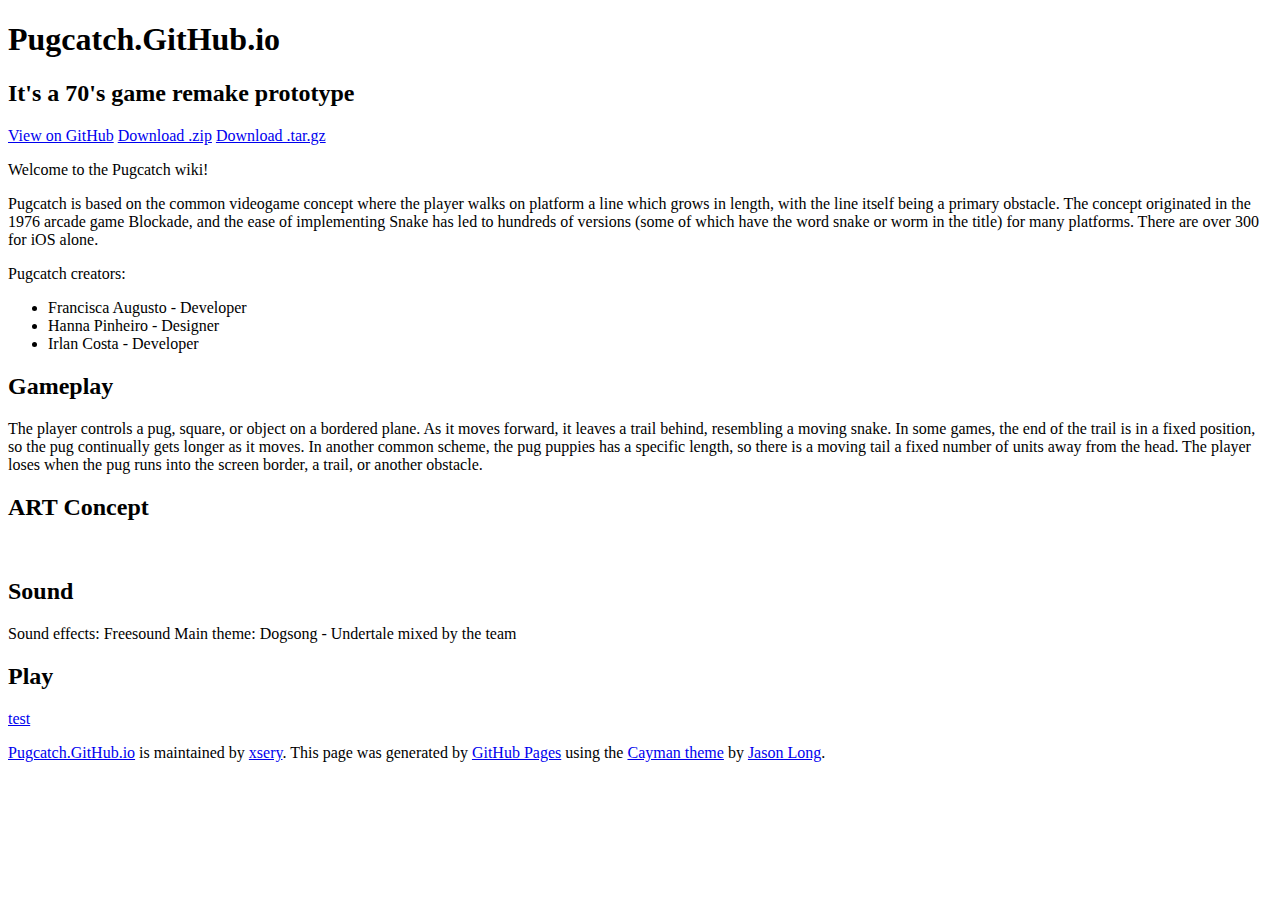
==== index.html @ 44aff657 "Create master branch via GitHub" ====
<!DOCTYPE html>
<html lang="en-us">
  <head>
    <meta charset="UTF-8">
    <title>Pugcatch.GitHub.io by xsery</title>
    <meta name="viewport" content="width=device-width, initial-scale=1">
    <link rel="stylesheet" type="text/css" href="stylesheets/normalize.css" media="screen">
    <link href='https://fonts.googleapis.com/css?family=Open+Sans:400,700' rel='stylesheet' type='text/css'>
    <link rel="stylesheet" type="text/css" href="stylesheets/stylesheet.css" media="screen">
    <link rel="stylesheet" type="text/css" href="stylesheets/github-light.css" media="screen">
  </head>
  <body>
    <section class="page-header">
      <h1 class="project-name">Pugcatch.GitHub.io</h1>
      <h2 class="project-tagline">It&#39;s a 70&#39;s game remake prototype </h2>
      <a href="https://github.com/xsery/pugcatch.github.io" class="btn">View on GitHub</a>
      <a href="https://github.com/xsery/pugcatch.github.io/zipball/master" class="btn">Download .zip</a>
      <a href="https://github.com/xsery/pugcatch.github.io/tarball/master" class="btn">Download .tar.gz</a>
    </section>

    <section class="main-content">
      <p>Welcome to the Pugcatch wiki!</p>

<p>Pugcatch is based on the common videogame concept where the player walks on platform a line which grows in length, with the line itself being a primary obstacle. The concept originated in the 1976 arcade game Blockade, and the ease of implementing Snake has led to hundreds of versions (some of which have the word snake or worm in the title) for many platforms. There are over 300 for iOS alone.</p>

<p>Pugcatch creators:</p>

<ul>
<li>Francisca Augusto - Developer</li>
<li>Hanna Pinheiro - Designer</li>
<li>Irlan Costa - Developer</li>
</ul>

<h2>
<a id="gameplay" class="anchor" href="#gameplay" aria-hidden="true"><span aria-hidden="true" class="octicon octicon-link"></span></a>Gameplay</h2>

<p>The player controls a pug, square, or object on a bordered plane. As it moves forward, it leaves a trail behind, resembling a moving snake. In some games, the end of the trail is in a fixed position, so the pug continually gets longer as it moves. In another common scheme, the pug puppies has a specific length, so there is a moving tail a fixed number of units away from the head. The player loses when the pug runs into the screen border, a trail, or another obstacle.</p>

<h2>
<a id="art-concept" class="anchor" href="#art-concept" aria-hidden="true"><span aria-hidden="true" class="octicon octicon-link"></span></a>ART Concept</h2>

<p><img src="https://raw.githubusercontent.com/xsery/pug_catch.github.io/master/Layout-3---Banner.png" alt=""></p>

<h2>
<a id="sound" class="anchor" href="#sound" aria-hidden="true"><span aria-hidden="true" class="octicon octicon-link"></span></a>Sound</h2>

<p>Sound effects: Freesound
Main theme: Dogsong - Undertale mixed by the team</p>

<h2>
<a id="play" class="anchor" href="#play" aria-hidden="true"><span aria-hidden="true" class="octicon octicon-link"></span></a>Play</h2>

<p><a href="export/">test</a></p>

      <footer class="site-footer">
        <span class="site-footer-owner"><a href="https://github.com/xsery/pugcatch.github.io">Pugcatch.GitHub.io</a> is maintained by <a href="https://github.com/xsery">xsery</a>.</span>

        <span class="site-footer-credits">This page was generated by <a href="https://pages.github.com">GitHub Pages</a> using the <a href="https://github.com/jasonlong/cayman-theme">Cayman theme</a> by <a href="https://twitter.com/jasonlong">Jason Long</a>.</span>
      </footer>

    </section>

  
  </body>
</html>
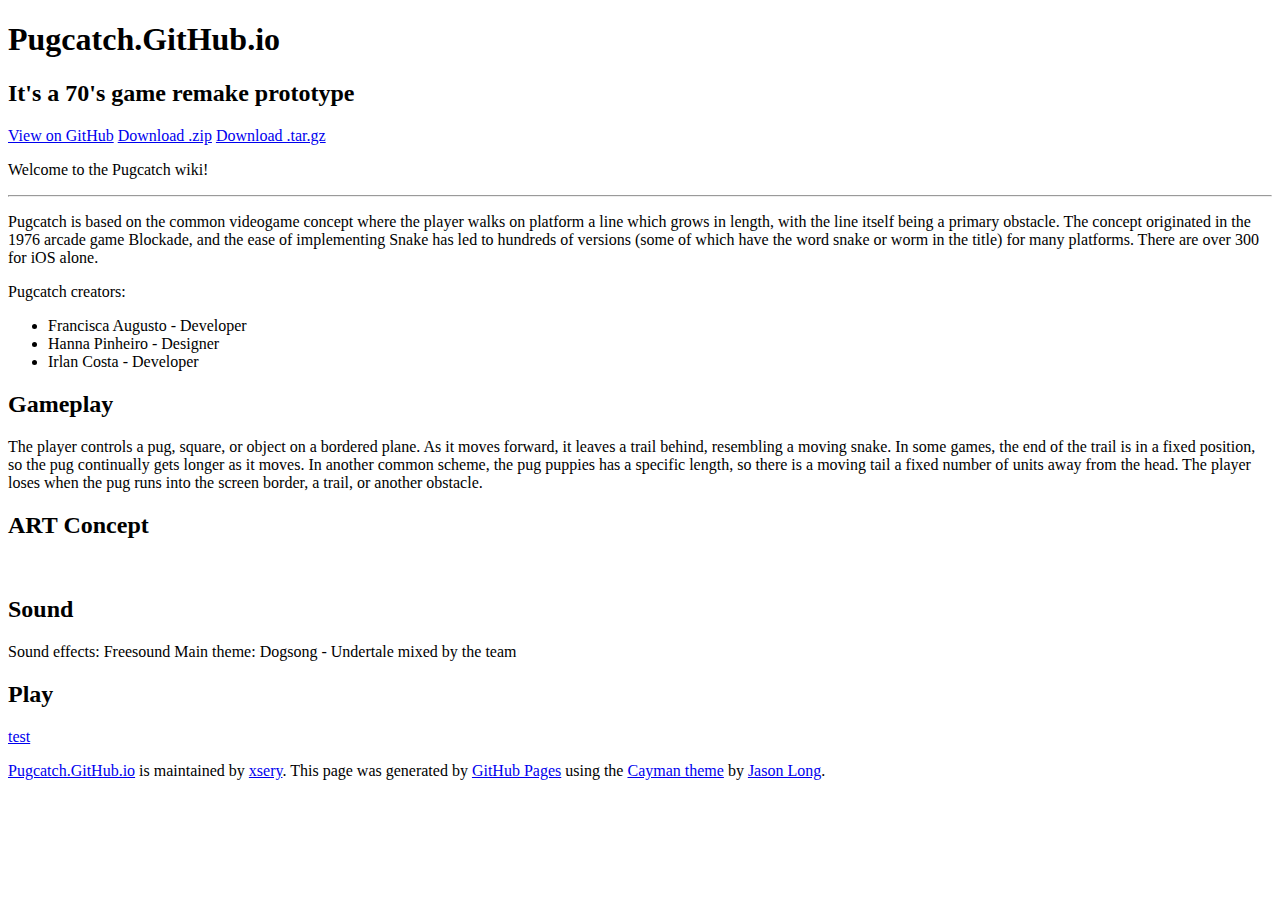
==== commit aaf98d40: "Create master branch via GitHub" ====
--- a/index.html
+++ b/index.html
@@ -20,6 +20,8 @@
 
     <section class="main-content">
       <p>Welcome to the Pugcatch wiki!</p>
+
+<hr>
 
 <p>Pugcatch is based on the common videogame concept where the player walks on platform a line which grows in length, with the line itself being a primary obstacle. The concept originated in the 1976 arcade game Blockade, and the ease of implementing Snake has led to hundreds of versions (some of which have the word snake or worm in the title) for many platforms. There are over 300 for iOS alone.</p>
 
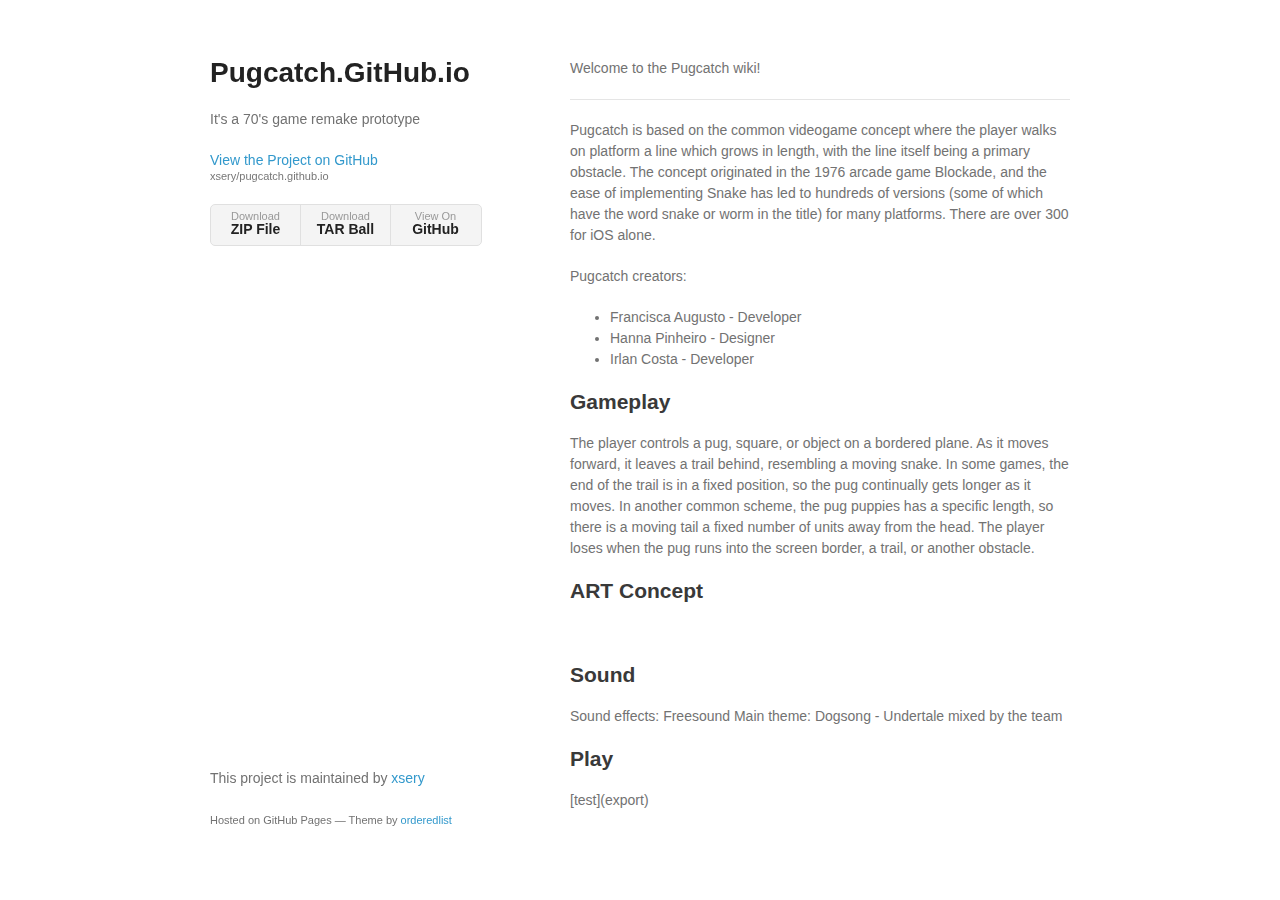
==== commit 4e4451c3: "Create master branch via GitHub" ====
--- a/index.html
+++ b/index.html
@@ -1,25 +1,34 @@
-<!DOCTYPE html>
-<html lang="en-us">
+<!doctype html>
+<html>
   <head>
-    <meta charset="UTF-8">
+    <meta charset="utf-8">
+    <meta http-equiv="X-UA-Compatible" content="chrome=1">
     <title>Pugcatch.GitHub.io by xsery</title>
-    <meta name="viewport" content="width=device-width, initial-scale=1">
-    <link rel="stylesheet" type="text/css" href="stylesheets/normalize.css" media="screen">
-    <link href='https://fonts.googleapis.com/css?family=Open+Sans:400,700' rel='stylesheet' type='text/css'>
-    <link rel="stylesheet" type="text/css" href="stylesheets/stylesheet.css" media="screen">
-    <link rel="stylesheet" type="text/css" href="stylesheets/github-light.css" media="screen">
+
+    <link rel="stylesheet" href="stylesheets/styles.css">
+    <link rel="stylesheet" href="stylesheets/github-light.css">
+    <meta name="viewport" content="width=device-width">
+    <!--[if lt IE 9]>
+    <script src="//html5shiv.googlecode.com/svn/trunk/html5.js"></script>
+    <![endif]-->
   </head>
   <body>
-    <section class="page-header">
-      <h1 class="project-name">Pugcatch.GitHub.io</h1>
-      <h2 class="project-tagline">It&#39;s a 70&#39;s game remake prototype </h2>
-      <a href="https://github.com/xsery/pugcatch.github.io" class="btn">View on GitHub</a>
-      <a href="https://github.com/xsery/pugcatch.github.io/zipball/master" class="btn">Download .zip</a>
-      <a href="https://github.com/xsery/pugcatch.github.io/tarball/master" class="btn">Download .tar.gz</a>
-    </section>
+    <div class="wrapper">
+      <header>
+        <h1>Pugcatch.GitHub.io</h1>
+        <p>It&#39;s a 70&#39;s game remake prototype </p>
 
-    <section class="main-content">
-      <p>Welcome to the Pugcatch wiki!</p>
+        <p class="view"><a href="https://github.com/xsery/pugcatch.github.io">View the Project on GitHub <small>xsery/pugcatch.github.io</small></a></p>
+
+
+        <ul>
+          <li><a href="https://github.com/xsery/pugcatch.github.io/zipball/master">Download <strong>ZIP File</strong></a></li>
+          <li><a href="https://github.com/xsery/pugcatch.github.io/tarball/master">Download <strong>TAR Ball</strong></a></li>
+          <li><a href="https://github.com/xsery/pugcatch.github.io">View On <strong>GitHub</strong></a></li>
+        </ul>
+      </header>
+      <section>
+        <p>Welcome to the Pugcatch wiki!</p>
 
 <hr>
 
@@ -52,16 +61,14 @@
 <h2>
 <a id="play" class="anchor" href="#play" aria-hidden="true"><span aria-hidden="true" class="octicon octicon-link"></span></a>Play</h2>
 
-<p><a href="export/">test</a></p>
-
-      <footer class="site-footer">
-        <span class="site-footer-owner"><a href="https://github.com/xsery/pugcatch.github.io">Pugcatch.GitHub.io</a> is maintained by <a href="https://github.com/xsery">xsery</a>.</span>
-
-        <span class="site-footer-credits">This page was generated by <a href="https://pages.github.com">GitHub Pages</a> using the <a href="https://github.com/jasonlong/cayman-theme">Cayman theme</a> by <a href="https://twitter.com/jasonlong">Jason Long</a>.</span>
+<p>[test](export)</p>
+      </section>
+      <footer>
+        <p>This project is maintained by <a href="https://github.com/xsery">xsery</a></p>
+        <p><small>Hosted on GitHub Pages &mdash; Theme by <a href="https://github.com/orderedlist">orderedlist</a></small></p>
       </footer>
-
-    </section>
-
-  
+    </div>
+    <script src="javascripts/scale.fix.js"></script>
+    
   </body>
 </html>
--- a/stylesheets/styles.css
+++ b/stylesheets/styles.css
@@ -0,0 +1,324 @@
+@font-face {
+  font-family: 'Noto Sans';
+  font-weight: 400;
+  font-style: normal;
+  src: url('../fonts/Noto-Sans-regular/Noto-Sans-regular.eot');
+  src: url('../fonts/Noto-Sans-regular/Noto-Sans-regular.eot?#iefix') format('embedded-opentype'),
+       local('Noto Sans'),
+       local('Noto-Sans-regular'),
+       url('../fonts/Noto-Sans-regular/Noto-Sans-regular.woff2') format('woff2'),
+       url('../fonts/Noto-Sans-regular/Noto-Sans-regular.woff') format('woff'),
+       url('../fonts/Noto-Sans-regular/Noto-Sans-regular.ttf') format('truetype'),
+       url('../fonts/Noto-Sans-regular/Noto-Sans-regular.svg#NotoSans') format('svg');
+}
+
+@font-face {
+  font-family: 'Noto Sans';
+  font-weight: 700;
+  font-style: normal;
+  src: url('../fonts/Noto-Sans-700/Noto-Sans-700.eot');
+  src: url('../fonts/Noto-Sans-700/Noto-Sans-700.eot?#iefix') format('embedded-opentype'),
+       local('Noto Sans Bold'),
+       local('Noto-Sans-700'),
+       url('../fonts/Noto-Sans-700/Noto-Sans-700.woff2') format('woff2'),
+       url('../fonts/Noto-Sans-700/Noto-Sans-700.woff') format('woff'),
+       url('../fonts/Noto-Sans-700/Noto-Sans-700.ttf') format('truetype'),
+       url('../fonts/Noto-Sans-700/Noto-Sans-700.svg#NotoSans') format('svg');
+}
+
+@font-face {
+  font-family: 'Noto Sans';
+  font-weight: 400;
+  font-style: italic;
+  src: url('../fonts/Noto-Sans-italic/Noto-Sans-italic.eot');
+  src: url('../fonts/Noto-Sans-italic/Noto-Sans-italic.eot?#iefix') format('embedded-opentype'),
+       local('Noto Sans Italic'),
+       local('Noto-Sans-italic'),
+       url('../fonts/Noto-Sans-italic/Noto-Sans-italic.woff2') format('woff2'),
+       url('../fonts/Noto-Sans-italic/Noto-Sans-italic.woff') format('woff'),
+       url('../fonts/Noto-Sans-italic/Noto-Sans-italic.ttf') format('truetype'),
+       url('../fonts/Noto-Sans-italic/Noto-Sans-italic.svg#NotoSans') format('svg');
+}
+
+@font-face {
+  font-family: 'Noto Sans';
+  font-weight: 700;
+  font-style: italic;
+  src: url('../fonts/Noto-Sans-700italic/Noto-Sans-700italic.eot');
+  src: url('../fonts/Noto-Sans-700italic/Noto-Sans-700italic.eot?#iefix') format('embedded-opentype'),
+       local('Noto Sans Bold Italic'),
+       local('Noto-Sans-700italic'),
+       url('../fonts/Noto-Sans-700italic/Noto-Sans-700italic.woff2') format('woff2'),
+       url('../fonts/Noto-Sans-700italic/Noto-Sans-700italic.woff') format('woff'),
+       url('../fonts/Noto-Sans-700italic/Noto-Sans-700italic.ttf') format('truetype'),
+       url('../fonts/Noto-Sans-700italic/Noto-Sans-700italic.svg#NotoSans') format('svg');
+}
+
+body {
+  background-color: #fff;
+  padding:50px;
+  font: 14px/1.5 "Noto Sans", "Helvetica Neue", Helvetica, Arial, sans-serif;
+  color:#727272;
+  font-weight:400;
+}
+
+h1, h2, h3, h4, h5, h6 {
+  color:#222;
+  margin:0 0 20px;
+}
+
+p, ul, ol, table, pre, dl {
+  margin:0 0 20px;
+}
+
+h1, h2, h3 {
+  line-height:1.1;
+}
+
+h1 {
+  font-size:28px;
+}
+
+h2 {
+  color:#393939;
+}
+
+h3, h4, h5, h6 {
+  color:#494949;
+}
+
+a {
+  color:#39c;
+  text-decoration:none;
+}
+
+a:hover {
+  color:#069;
+}
+
+a small {
+  font-size:11px;
+  color:#777;
+  margin-top:-0.3em;
+  display:block;
+}
+
+a:hover small {
+  color:#777;
+}
+
+.wrapper {
+  width:860px;
+  margin:0 auto;
+}
+
+blockquote {
+  border-left:1px solid #e5e5e5;
+  margin:0;
+  padding:0 0 0 20px;
+  font-style:italic;
+}
+
+code, pre {
+  font-family:Monaco, Bitstream Vera Sans Mono, Lucida Console, Terminal, Consolas, Liberation Mono, DejaVu Sans Mono, Courier New, monospace;
+  color:#333;
+  font-size:12px;
+}
+
+pre {
+  padding:8px 15px;
+  background: #f8f8f8;
+  border-radius:5px;
+  border:1px solid #e5e5e5;
+  overflow-x: auto;
+}
+
+table {
+  width:100%;
+  border-collapse:collapse;
+}
+
+th, td {
+  text-align:left;
+  padding:5px 10px;
+  border-bottom:1px solid #e5e5e5;
+}
+
+dt {
+  color:#444;
+  font-weight:700;
+}
+
+th {
+  color:#444;
+}
+
+img {
+  max-width:100%;
+}
+
+header {
+  width:270px;
+  float:left;
+  position:fixed;
+  -webkit-font-smoothing:subpixel-antialiased;
+}
+
+header ul {
+  list-style:none;
+  height:40px;
+  padding:0;
+  background: #f4f4f4;
+  border-radius:5px;
+  border:1px solid #e0e0e0;
+  width:270px;
+}
+
+header li {
+  width:89px;
+  float:left;
+  border-right:1px solid #e0e0e0;
+  height:40px;
+}
+
+header li:first-child a {
+  border-radius:5px 0 0 5px;
+}
+
+header li:last-child a {
+  border-radius:0 5px 5px 0;
+}
+
+header ul a {
+  line-height:1;
+  font-size:11px;
+  color:#999;
+  display:block;
+  text-align:center;
+  padding-top:6px;
+  height:34px;
+}
+
+header ul a:hover {
+  color:#999;
+}
+
+header ul a:active {
+  background-color:#f0f0f0;
+}
+
+strong {
+  color:#222;
+  font-weight:700;
+}
+
+header ul li + li + li {
+  border-right:none;
+  width:89px;
+}
+
+header ul a strong {
+  font-size:14px;
+  display:block;
+  color:#222;
+}
+
+section {
+  width:500px;
+  float:right;
+  padding-bottom:50px;
+}
+
+small {
+  font-size:11px;
+}
+
+hr {
+  border:0;
+  background:#e5e5e5;
+  height:1px;
+  margin:0 0 20px;
+}
+
+footer {
+  width:270px;
+  float:left;
+  position:fixed;
+  bottom:50px;
+  -webkit-font-smoothing:subpixel-antialiased;
+}
+
+@media print, screen and (max-width: 960px) {
+
+  div.wrapper {
+    width:auto;
+    margin:0;
+  }
+
+  header, section, footer {
+    float:none;
+    position:static;
+    width:auto;
+  }
+
+  header {
+    padding-right:320px;
+  }
+
+  section {
+    border:1px solid #e5e5e5;
+    border-width:1px 0;
+    padding:20px 0;
+    margin:0 0 20px;
+  }
+
+  header a small {
+    display:inline;
+  }
+
+  header ul {
+    position:absolute;
+    right:50px;
+    top:52px;
+  }
+}
+
+@media print, screen and (max-width: 720px) {
+  body {
+    word-wrap:break-word;
+  }
+
+  header {
+    padding:0;
+  }
+
+  header ul, header p.view {
+    position:static;
+  }
+
+  pre, code {
+    word-wrap:normal;
+  }
+}
+
+@media print, screen and (max-width: 480px) {
+  body {
+    padding:15px;
+  }
+
+  header ul {
+    width:99%;
+  }
+
+  header li, header ul li + li + li {
+    width:33%;
+  }
+}
+
+@media print {
+  body {
+    padding:0.4in;
+    font-size:12pt;
+    color:#444;
+  }
+}
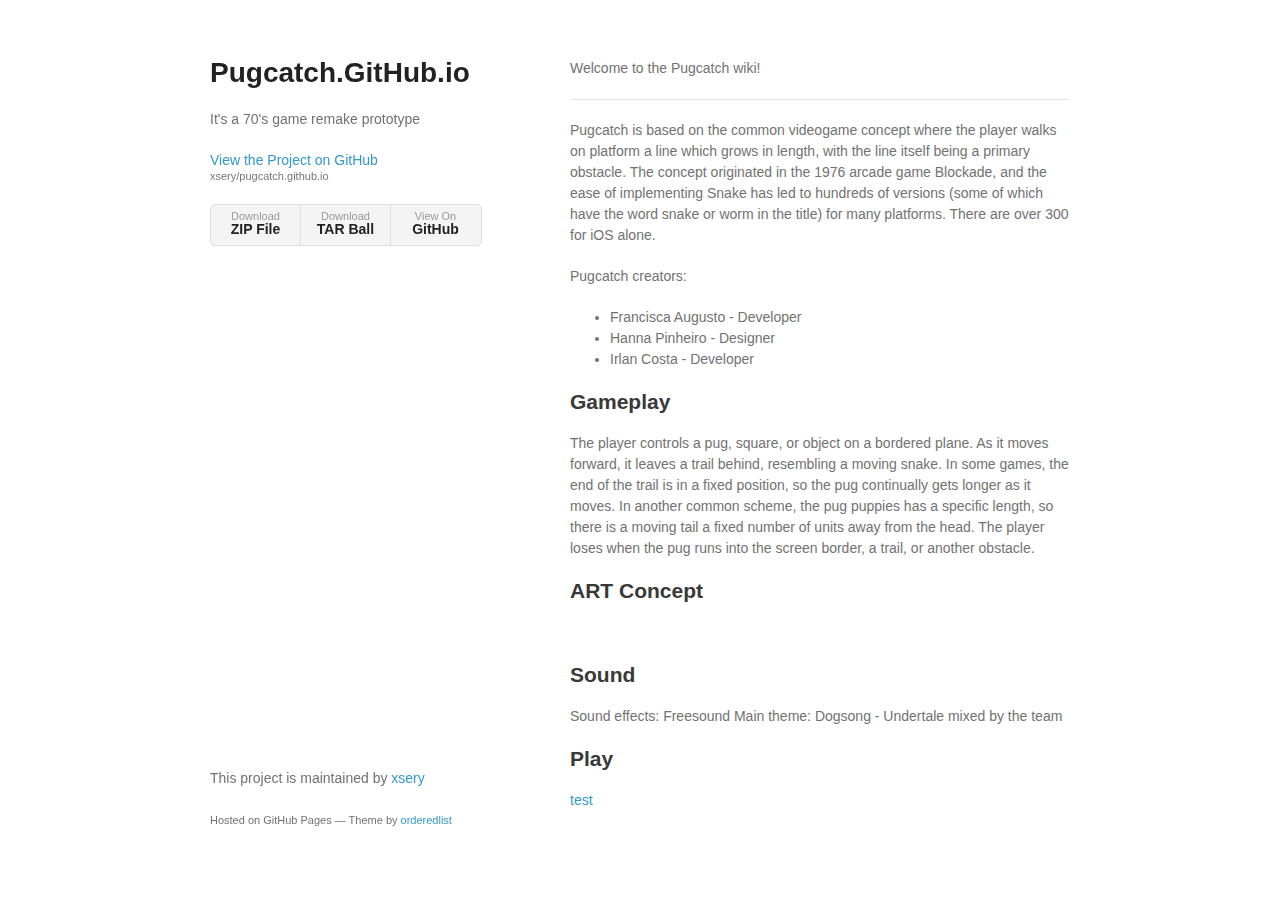
==== commit e44a86b4: "Create master branch via GitHub" ====
--- a/index.html
+++ b/index.html
@@ -61,7 +61,7 @@
 <h2>
 <a id="play" class="anchor" href="#play" aria-hidden="true"><span aria-hidden="true" class="octicon octicon-link"></span></a>Play</h2>
 
-<p>[test](export)</p>
+<p><a href="export/">test</a></p>
       </section>
       <footer>
         <p>This project is maintained by <a href="https://github.com/xsery">xsery</a></p>
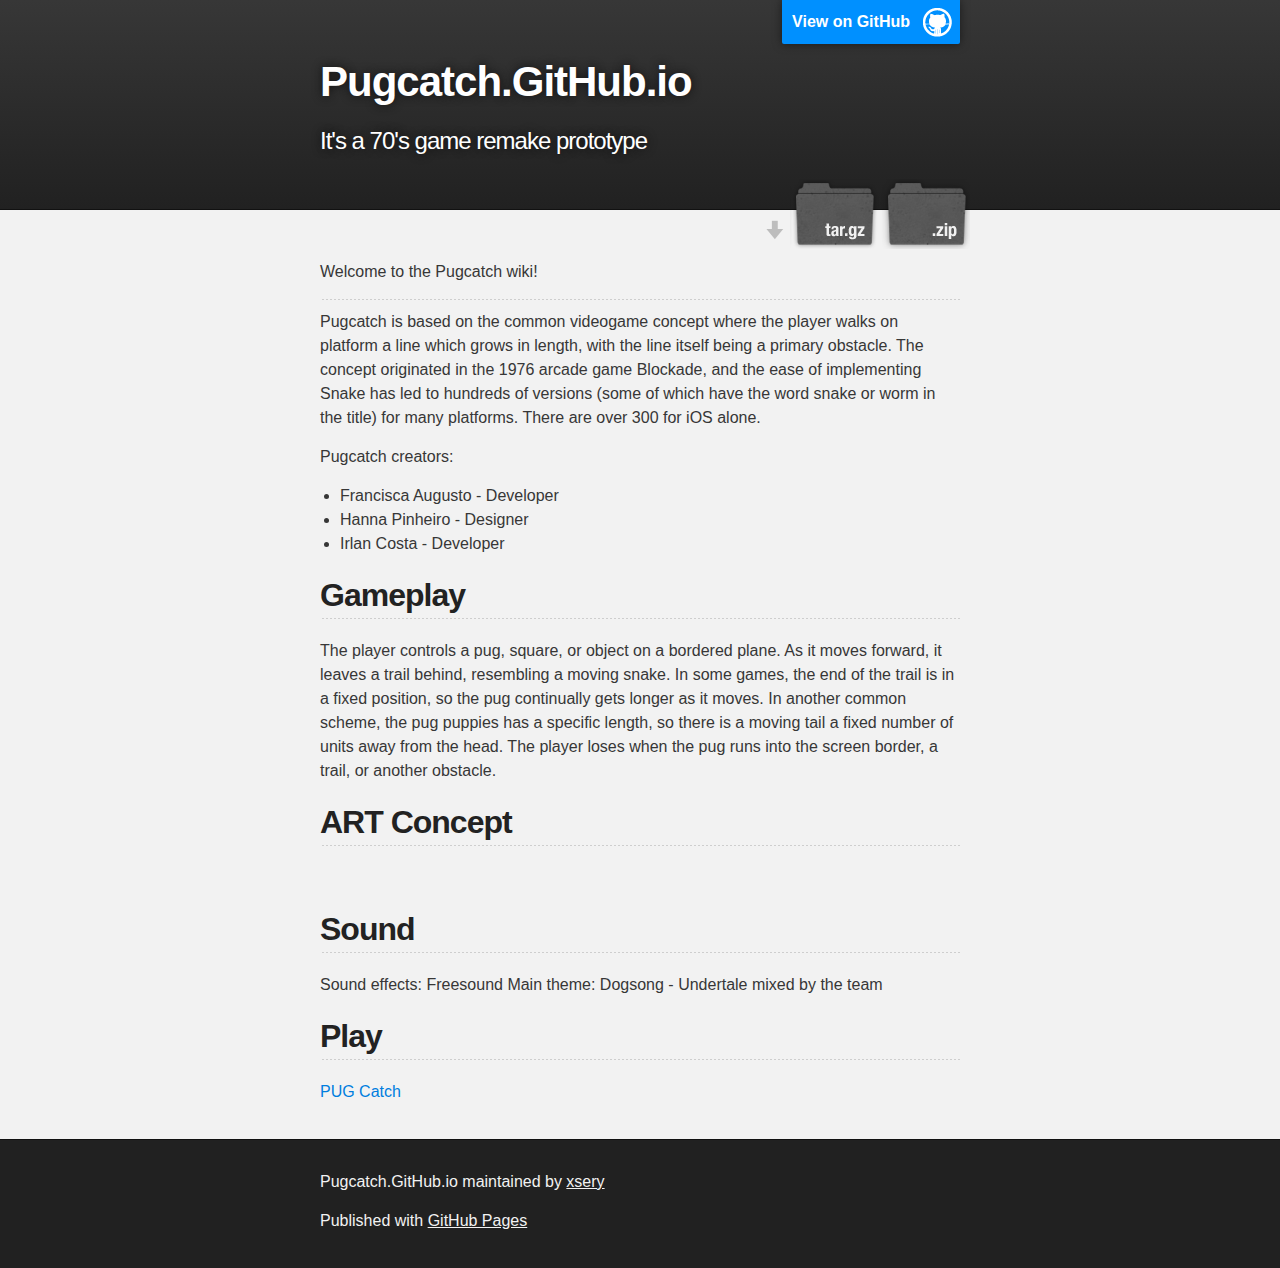
==== commit 655e4943: "Create master branch via GitHub" ====
--- a/index.html
+++ b/index.html
@@ -1,33 +1,36 @@
-<!doctype html>
+<!DOCTYPE html>
 <html>
+
   <head>
-    <meta charset="utf-8">
+    <meta charset='utf-8'>
     <meta http-equiv="X-UA-Compatible" content="chrome=1">
-    <title>Pugcatch.GitHub.io by xsery</title>
+    <meta name="description" content="Pugcatch.GitHub.io : It&#39;s a 70&#39;s game remake prototype ">
 
-    <link rel="stylesheet" href="stylesheets/styles.css">
-    <link rel="stylesheet" href="stylesheets/github-light.css">
-    <meta name="viewport" content="width=device-width">
-    <!--[if lt IE 9]>
-    <script src="//html5shiv.googlecode.com/svn/trunk/html5.js"></script>
-    <![endif]-->
+    <link rel="stylesheet" type="text/css" media="screen" href="stylesheets/stylesheet.css">
+
+    <title>Pugcatch.GitHub.io</title>
   </head>
+
   <body>
-    <div class="wrapper">
-      <header>
-        <h1>Pugcatch.GitHub.io</h1>
-        <p>It&#39;s a 70&#39;s game remake prototype </p>
 
-        <p class="view"><a href="https://github.com/xsery/pugcatch.github.io">View the Project on GitHub <small>xsery/pugcatch.github.io</small></a></p>
+    <!-- HEADER -->
+    <div id="header_wrap" class="outer">
+        <header class="inner">
+          <a id="forkme_banner" href="https://github.com/xsery/pugcatch.github.io">View on GitHub</a>
 
+          <h1 id="project_title">Pugcatch.GitHub.io</h1>
+          <h2 id="project_tagline">It&#39;s a 70&#39;s game remake prototype </h2>
 
-        <ul>
-          <li><a href="https://github.com/xsery/pugcatch.github.io/zipball/master">Download <strong>ZIP File</strong></a></li>
-          <li><a href="https://github.com/xsery/pugcatch.github.io/tarball/master">Download <strong>TAR Ball</strong></a></li>
-          <li><a href="https://github.com/xsery/pugcatch.github.io">View On <strong>GitHub</strong></a></li>
-        </ul>
-      </header>
-      <section>
+            <section id="downloads">
+              <a class="zip_download_link" href="https://github.com/xsery/pugcatch.github.io/zipball/master">Download this project as a .zip file</a>
+              <a class="tar_download_link" href="https://github.com/xsery/pugcatch.github.io/tarball/master">Download this project as a tar.gz file</a>
+            </section>
+        </header>
+    </div>
+
+    <!-- MAIN CONTENT -->
+    <div id="main_content_wrap" class="outer">
+      <section id="main_content" class="inner">
         <p>Welcome to the Pugcatch wiki!</p>
 
 <hr>
@@ -61,14 +64,19 @@
 <h2>
 <a id="play" class="anchor" href="#play" aria-hidden="true"><span aria-hidden="true" class="octicon octicon-link"></span></a>Play</h2>
 
-<p><a href="export/">test</a></p>
+<p><a href="export/">PUG Catch</a></p>
       </section>
-      <footer>
-        <p>This project is maintained by <a href="https://github.com/xsery">xsery</a></p>
-        <p><small>Hosted on GitHub Pages &mdash; Theme by <a href="https://github.com/orderedlist">orderedlist</a></small></p>
+    </div>
+
+    <!-- FOOTER  -->
+    <div id="footer_wrap" class="outer">
+      <footer class="inner">
+        <p class="copyright">Pugcatch.GitHub.io maintained by <a href="https://github.com/xsery">xsery</a></p>
+        <p>Published with <a href="https://pages.github.com">GitHub Pages</a></p>
       </footer>
     </div>
-    <script src="javascripts/scale.fix.js"></script>
+
     
+
   </body>
 </html>
--- a/stylesheets/stylesheet.css
+++ b/stylesheets/stylesheet.css
@@ -0,0 +1,425 @@
+/*******************************************************************************
+Slate Theme for GitHub Pages
+by Jason Costello, @jsncostello
+*******************************************************************************/
+
+@import url(github-light.css);
+
+/*******************************************************************************
+MeyerWeb Reset
+*******************************************************************************/
+
+html, body, div, span, applet, object, iframe,
+h1, h2, h3, h4, h5, h6, p, blockquote, pre,
+a, abbr, acronym, address, big, cite, code,
+del, dfn, em, img, ins, kbd, q, s, samp,
+small, strike, strong, sub, sup, tt, var,
+b, u, i, center,
+dl, dt, dd, ol, ul, li,
+fieldset, form, label, legend,
+table, caption, tbody, tfoot, thead, tr, th, td,
+article, aside, canvas, details, embed,
+figure, figcaption, footer, header, hgroup,
+menu, nav, output, ruby, section, summary,
+time, mark, audio, video {
+  margin: 0;
+  padding: 0;
+  border: 0;
+  font: inherit;
+  vertical-align: baseline;
+}
+
+/* HTML5 display-role reset for older browsers */
+article, aside, details, figcaption, figure,
+footer, header, hgroup, menu, nav, section {
+  display: block;
+}
+
+ol, ul {
+  list-style: none;
+}
+
+table {
+  border-collapse: collapse;
+  border-spacing: 0;
+}
+
+/*******************************************************************************
+Theme Styles
+*******************************************************************************/
+
+body {
+  box-sizing: border-box;
+  color:#373737;
+  background: #212121;
+  font-size: 16px;
+  font-family: 'Myriad Pro', Calibri, Helvetica, Arial, sans-serif;
+  line-height: 1.5;
+  -webkit-font-smoothing: antialiased;
+}
+
+h1, h2, h3, h4, h5, h6 {
+  margin: 10px 0;
+  font-weight: 700;
+  color:#222222;
+  font-family: 'Lucida Grande', 'Calibri', Helvetica, Arial, sans-serif;
+  letter-spacing: -1px;
+}
+
+h1 {
+  font-size: 36px;
+  font-weight: 700;
+}
+
+h2 {
+  padding-bottom: 10px;
+  font-size: 32px;
+  background: url('../images/bg_hr.png') repeat-x bottom;
+}
+
+h3 {
+  font-size: 24px;
+}
+
+h4 {
+  font-size: 21px;
+}
+
+h5 {
+  font-size: 18px;
+}
+
+h6 {
+  font-size: 16px;
+}
+
+p {
+  margin: 10px 0 15px 0;
+}
+
+footer p {
+  color: #f2f2f2;
+}
+
+a {
+  text-decoration: none;
+  color: #007edf;
+  text-shadow: none;
+
+  transition: color 0.5s ease;
+  transition: text-shadow 0.5s ease;
+  -webkit-transition: color 0.5s ease;
+  -webkit-transition: text-shadow 0.5s ease;
+  -moz-transition: color 0.5s ease;
+  -moz-transition: text-shadow 0.5s ease;
+  -o-transition: color 0.5s ease;
+  -o-transition: text-shadow 0.5s ease;
+  -ms-transition: color 0.5s ease;
+  -ms-transition: text-shadow 0.5s ease;
+}
+
+a:hover, a:focus {text-decoration: underline;}
+
+footer a {
+  color: #F2F2F2;
+  text-decoration: underline;
+}
+
+em {
+  font-style: italic;
+}
+
+strong {
+  font-weight: bold;
+}
+
+img {
+  position: relative;
+  margin: 0 auto;
+  max-width: 739px;
+  padding: 5px;
+  margin: 10px 0 10px 0;
+  border: 1px solid #ebebeb;
+
+  box-shadow: 0 0 5px #ebebeb;
+  -webkit-box-shadow: 0 0 5px #ebebeb;
+  -moz-box-shadow: 0 0 5px #ebebeb;
+  -o-box-shadow: 0 0 5px #ebebeb;
+  -ms-box-shadow: 0 0 5px #ebebeb;
+}
+
+p img {
+  display: inline;
+  margin: 0;
+  padding: 0;
+  vertical-align: middle;
+  text-align: center;
+  border: none;
+}
+
+pre, code {
+  width: 100%;
+  color: #222;
+  background-color: #fff;
+
+  font-family: Monaco, "Bitstream Vera Sans Mono", "Lucida Console", Terminal, monospace;
+  font-size: 14px;
+
+  border-radius: 2px;
+  -moz-border-radius: 2px;
+  -webkit-border-radius: 2px;
+}
+
+pre {
+  width: 100%;
+  padding: 10px;
+  box-shadow: 0 0 10px rgba(0,0,0,.1);
+  overflow: auto;
+}
+
+code {
+  padding: 3px;
+  margin: 0 3px;
+  box-shadow: 0 0 10px rgba(0,0,0,.1);
+}
+
+pre code {
+  display: block;
+  box-shadow: none;
+}
+
+blockquote {
+  color: #666;
+  margin-bottom: 20px;
+  padding: 0 0 0 20px;
+  border-left: 3px solid #bbb;
+}
+
+
+ul, ol, dl {
+  margin-bottom: 15px
+}
+
+ul {
+  list-style-position: inside;
+  list-style: disc;
+  padding-left: 20px;
+}
+
+ol {
+  list-style-position: inside;
+  list-style: decimal;
+  padding-left: 20px;
+}
+
+dl dt {
+  font-weight: bold;
+}
+
+dl dd {
+  padding-left: 20px;
+  font-style: italic;
+}
+
+dl p {
+  padding-left: 20px;
+  font-style: italic;
+}
+
+hr {
+  height: 1px;
+  margin-bottom: 5px;
+  border: none;
+  background: url('../images/bg_hr.png') repeat-x center;
+}
+
+table {
+  border: 1px solid #373737;
+  margin-bottom: 20px;
+  text-align: left;
+ }
+
+th {
+  font-family: 'Lucida Grande', 'Helvetica Neue', Helvetica, Arial, sans-serif;
+  padding: 10px;
+  background: #373737;
+  color: #fff;
+ }
+
+td {
+  padding: 10px;
+  border: 1px solid #373737;
+ }
+
+form {
+  background: #f2f2f2;
+  padding: 20px;
+}
+
+/*******************************************************************************
+Full-Width Styles
+*******************************************************************************/
+
+.outer {
+  width: 100%;
+}
+
+.inner {
+  position: relative;
+  max-width: 640px;
+  padding: 20px 10px;
+  margin: 0 auto;
+}
+
+#forkme_banner {
+  display: block;
+  position: absolute;
+  top:0;
+  right: 10px;
+  z-index: 10;
+  padding: 10px 50px 10px 10px;
+  color: #fff;
+  background: url('../images/blacktocat.png') #0090ff no-repeat 95% 50%;
+  font-weight: 700;
+  box-shadow: 0 0 10px rgba(0,0,0,.5);
+  border-bottom-left-radius: 2px;
+  border-bottom-right-radius: 2px;
+}
+
+#header_wrap {
+  background: #212121;
+  background: -moz-linear-gradient(top, #373737, #212121);
+  background: -webkit-linear-gradient(top, #373737, #212121);
+  background: -ms-linear-gradient(top, #373737, #212121);
+  background: -o-linear-gradient(top, #373737, #212121);
+  background: linear-gradient(top, #373737, #212121);
+}
+
+#header_wrap .inner {
+  padding: 50px 10px 30px 10px;
+}
+
+#project_title {
+  margin: 0;
+  color: #fff;
+  font-size: 42px;
+  font-weight: 700;
+  text-shadow: #111 0px 0px 10px;
+}
+
+#project_tagline {
+  color: #fff;
+  font-size: 24px;
+  font-weight: 300;
+  background: none;
+  text-shadow: #111 0px 0px 10px;
+}
+
+#downloads {
+  position: absolute;
+  width: 210px;
+  z-index: 10;
+  bottom: -40px;
+  right: 0;
+  height: 70px;
+  background: url('../images/icon_download.png') no-repeat 0% 90%;
+}
+
+.zip_download_link {
+  display: block;
+  float: right;
+  width: 90px;
+  height:70px;
+  text-indent: -5000px;
+  overflow: hidden;
+  background: url(../images/sprite_download.png) no-repeat bottom left;
+}
+
+.tar_download_link {
+  display: block;
+  float: right;
+  width: 90px;
+  height:70px;
+  text-indent: -5000px;
+  overflow: hidden;
+  background: url(../images/sprite_download.png) no-repeat bottom right;
+  margin-left: 10px;
+}
+
+.zip_download_link:hover {
+  background: url(../images/sprite_download.png) no-repeat top left;
+}
+
+.tar_download_link:hover {
+  background: url(../images/sprite_download.png) no-repeat top right;
+}
+
+#main_content_wrap {
+  background: #f2f2f2;
+  border-top: 1px solid #111;
+  border-bottom: 1px solid #111;
+}
+
+#main_content {
+  padding-top: 40px;
+}
+
+#footer_wrap {
+  background: #212121;
+}
+
+
+
+/*******************************************************************************
+Small Device Styles
+*******************************************************************************/
+
+@media screen and (max-width: 480px) {
+  body {
+    font-size:14px;
+  }
+
+  #downloads {
+    display: none;
+  }
+
+  .inner {
+    min-width: 320px;
+    max-width: 480px;
+  }
+
+  #project_title {
+  font-size: 32px;
+  }
+
+  h1 {
+    font-size: 28px;
+  }
+
+  h2 {
+    font-size: 24px;
+  }
+
+  h3 {
+    font-size: 21px;
+  }
+
+  h4 {
+    font-size: 18px;
+  }
+
+  h5 {
+    font-size: 14px;
+  }
+
+  h6 {
+    font-size: 12px;
+  }
+
+  code, pre {
+    min-width: 320px;
+    max-width: 480px;
+    font-size: 11px;
+  }
+
+}
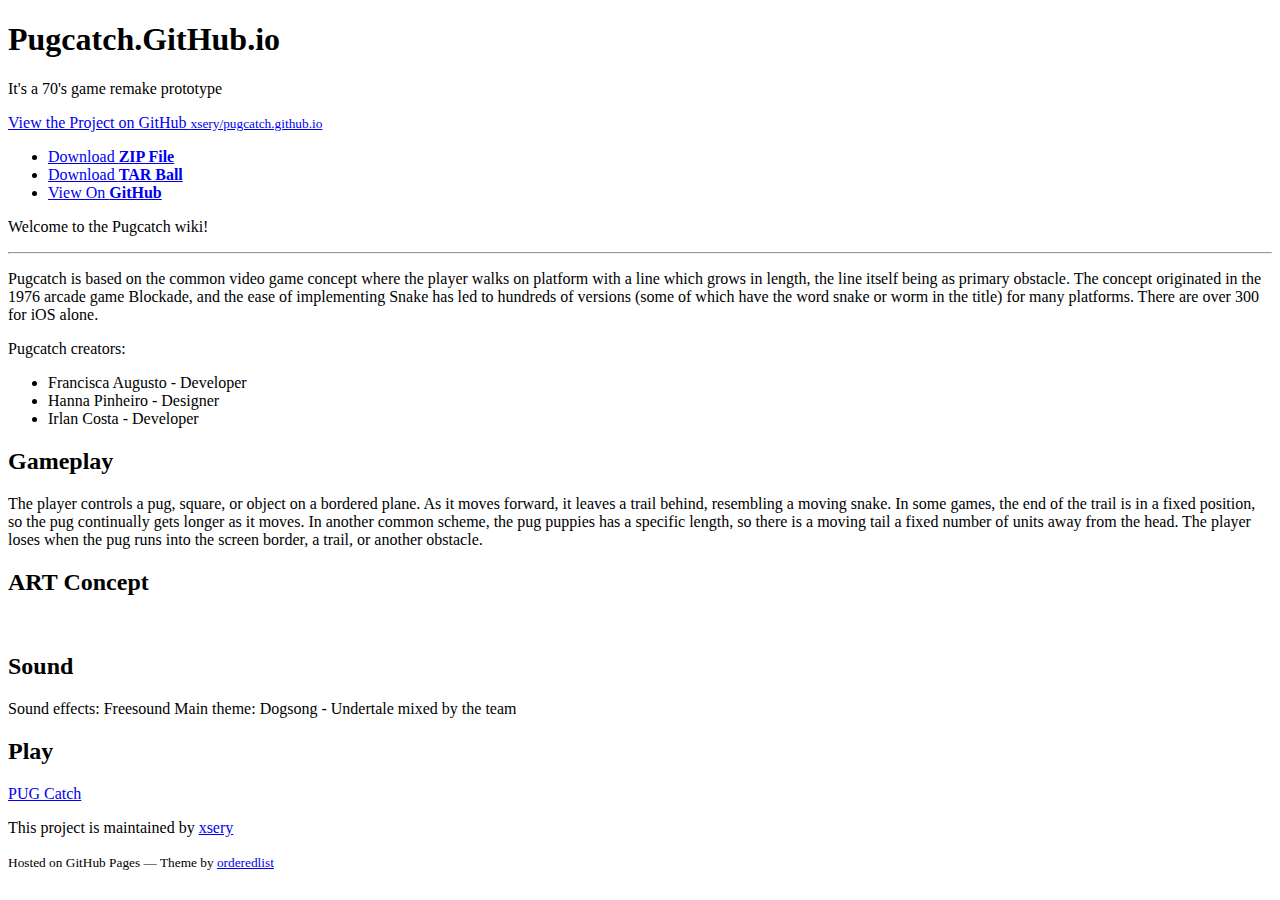
==== commit 5c88fb4b: "Create master branch via GitHub" ====
--- a/index.html
+++ b/index.html
@@ -1,41 +1,38 @@
-<!DOCTYPE html>
+<!doctype html>
 <html>
+  <head>
+    <meta charset="utf-8">
+    <meta http-equiv="X-UA-Compatible" content="chrome=1">
+    <title>Pugcatch.GitHub.io by xsery</title>
 
-  <head>
-    <meta charset='utf-8'>
-    <meta http-equiv="X-UA-Compatible" content="chrome=1">
-    <meta name="description" content="Pugcatch.GitHub.io : It&#39;s a 70&#39;s game remake prototype ">
+    <link rel="stylesheet" href="stylesheets/styles.css">
+    <link rel="stylesheet" href="stylesheets/github-light.css">
+    <meta name="viewport" content="width=device-width">
+    <!--[if lt IE 9]>
+    <script src="//html5shiv.googlecode.com/svn/trunk/html5.js"></script>
+    <![endif]-->
+  </head>
+  <body>
+    <div class="wrapper">
+      <header>
+        <h1>Pugcatch.GitHub.io</h1>
+        <p>It&#39;s a 70&#39;s game remake prototype </p>
 
-    <link rel="stylesheet" type="text/css" media="screen" href="stylesheets/stylesheet.css">
+        <p class="view"><a href="https://github.com/xsery/pugcatch.github.io">View the Project on GitHub <small>xsery/pugcatch.github.io</small></a></p>
 
-    <title>Pugcatch.GitHub.io</title>
-  </head>
 
-  <body>
-
-    <!-- HEADER -->
-    <div id="header_wrap" class="outer">
-        <header class="inner">
-          <a id="forkme_banner" href="https://github.com/xsery/pugcatch.github.io">View on GitHub</a>
-
-          <h1 id="project_title">Pugcatch.GitHub.io</h1>
-          <h2 id="project_tagline">It&#39;s a 70&#39;s game remake prototype </h2>
-
-            <section id="downloads">
-              <a class="zip_download_link" href="https://github.com/xsery/pugcatch.github.io/zipball/master">Download this project as a .zip file</a>
-              <a class="tar_download_link" href="https://github.com/xsery/pugcatch.github.io/tarball/master">Download this project as a tar.gz file</a>
-            </section>
-        </header>
-    </div>
-
-    <!-- MAIN CONTENT -->
-    <div id="main_content_wrap" class="outer">
-      <section id="main_content" class="inner">
+        <ul>
+          <li><a href="https://github.com/xsery/pugcatch.github.io/zipball/master">Download <strong>ZIP File</strong></a></li>
+          <li><a href="https://github.com/xsery/pugcatch.github.io/tarball/master">Download <strong>TAR Ball</strong></a></li>
+          <li><a href="https://github.com/xsery/pugcatch.github.io">View On <strong>GitHub</strong></a></li>
+        </ul>
+      </header>
+      <section>
         <p>Welcome to the Pugcatch wiki!</p>
 
 <hr>
 
-<p>Pugcatch is based on the common videogame concept where the player walks on platform a line which grows in length, with the line itself being a primary obstacle. The concept originated in the 1976 arcade game Blockade, and the ease of implementing Snake has led to hundreds of versions (some of which have the word snake or worm in the title) for many platforms. There are over 300 for iOS alone.</p>
+<p>Pugcatch is based on the common video game concept where the player walks on platform with a line which grows in length, the line itself being as primary obstacle. The concept originated in the 1976 arcade game Blockade, and the ease of implementing Snake has led to hundreds of versions (some of which have the word snake or worm in the title) for many platforms. There are over 300 for iOS alone.</p>
 
 <p>Pugcatch creators:</p>
 
@@ -66,17 +63,12 @@
 
 <p><a href="export/">PUG Catch</a></p>
       </section>
-    </div>
-
-    <!-- FOOTER  -->
-    <div id="footer_wrap" class="outer">
-      <footer class="inner">
-        <p class="copyright">Pugcatch.GitHub.io maintained by <a href="https://github.com/xsery">xsery</a></p>
-        <p>Published with <a href="https://pages.github.com">GitHub Pages</a></p>
+      <footer>
+        <p>This project is maintained by <a href="https://github.com/xsery">xsery</a></p>
+        <p><small>Hosted on GitHub Pages &mdash; Theme by <a href="https://github.com/orderedlist">orderedlist</a></small></p>
       </footer>
     </div>
-
+    <script src="javascripts/scale.fix.js"></script>
     
-
   </body>
 </html>
